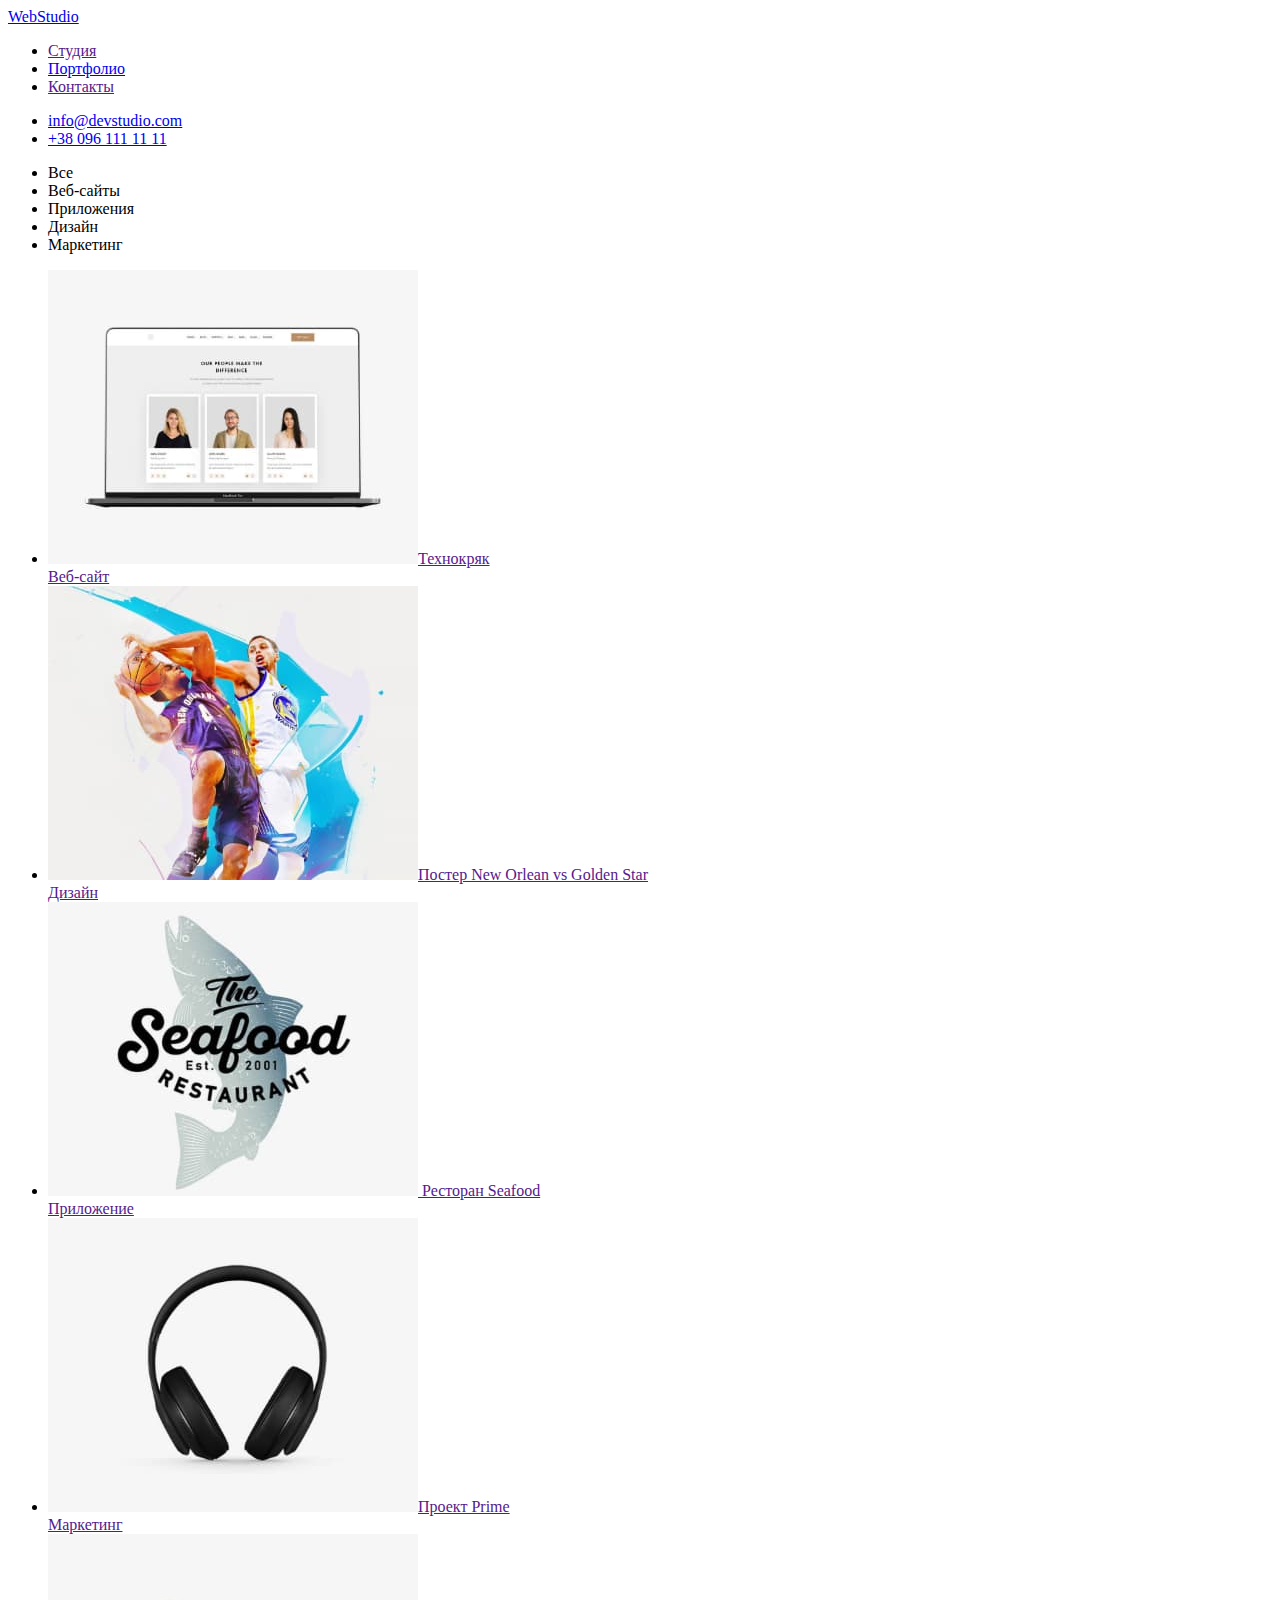
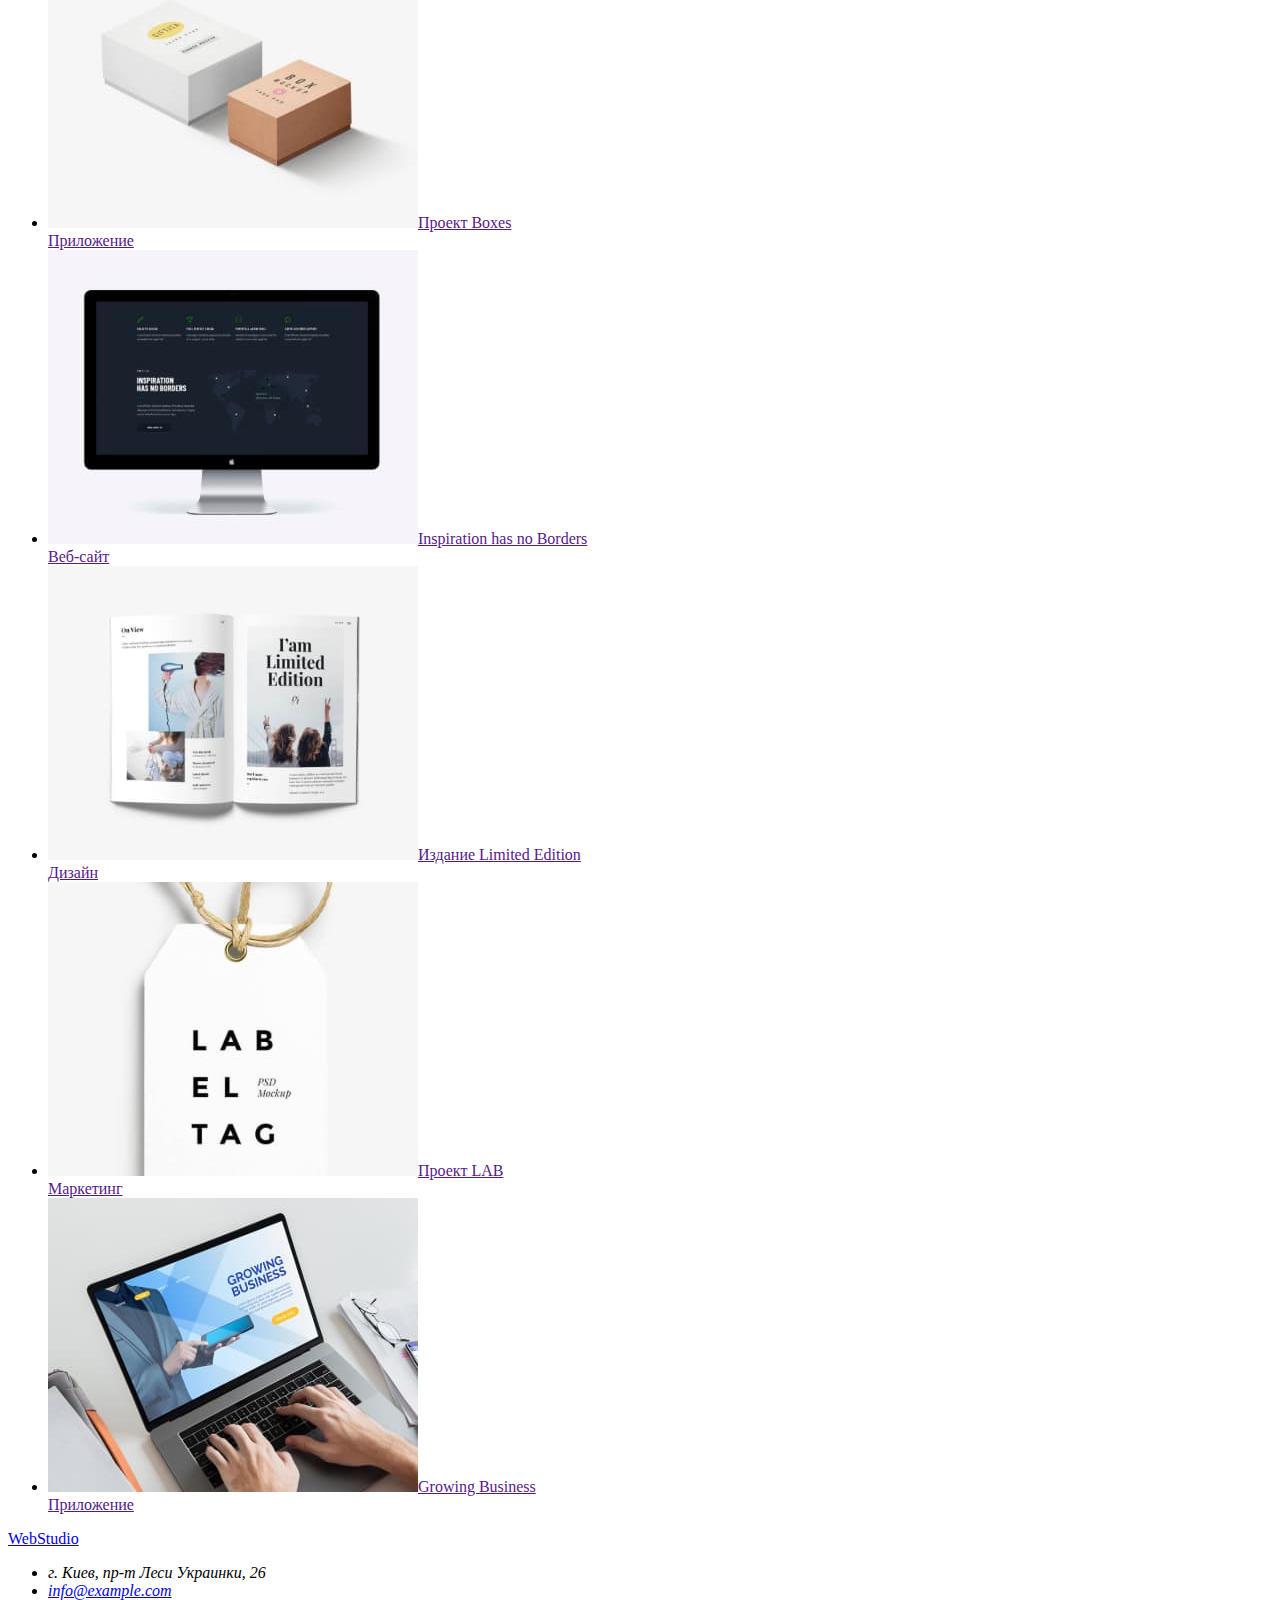
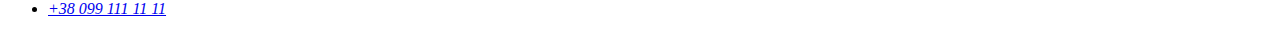
==== portfolio.html @ e85bc140 "Portfolio added" ====
<!DOCTYPE html>
<html lang="ru">
  <head>
    <meta charset="UTF-8" />
    <meta http-equiv="X-UA-Compatible" content="IE=edge" />
    <meta name="viewport" content="width=device-width, initial-scale=1.0" />
    <title>Portfolio</title>
  </head>
  <body>
    <!--Шапка сайта-->
    <header>
      <nav>
        <a href="index.html">WebStudio</a>
        <ul>
          <li><a href="">Студия</a></li>
          <li><a href="../goit-markup-hw-02/portfolio.html">Портфолио</a></li>
          <li><a href="">Контакты</a></li>
        </ul>
      </nav>
      <ul>
        <li><a href="mailto:info@devstudio.com">info@devstudio.com</a></li>
        <li><a href="tel:+380961111111">+38 096 111 11 11</a></li>
      </ul>
    </header>

    <main>
      <!-- Примеры работ -->
      <section>
        <ul>
          <li>Все</li>
          <li>Веб-сайты</li>
          <li>Приложения</li>
          <li>Дизайн</li>
          <li>Маркетинг</li>
        </ul>

        <ul>
          <li>
            <a href=""
              ><img
                src="./images/portfolio/technocrack.jpg"
                alt="ноутбук"
              />Технокряк <br />Веб-сайт</a
            >
          </li>
          <li>
            <a href=""
              ><img
                src="./images/portfolio/orlean.jpg"
                alt="игроки в баскетбол"
              />Постер New Orlean vs Golden Star<br />Дизайн
            </a>
          </li>
          <li>
            <a href=""
              ><img src="./images/portfolio/seafood.jpg" alt="рыба" /> Ресторан
              Seafood <br />Приложение</a
            >
          </li>
          <li>
            <a href=""
              ><img src="./images/portfolio/prime.jpg" alt="наушники" />Проект
              Prime <br />Маркетинг</a
            >
          </li>
          <li>
            <a href=""
              ><img src="./images/portfolio/box.jpg" alt="коробки" />Проект
              Boxes <br />Приложение</a
            >
          </li>
          <li>
            <a href=""
              ><img
                src="./images/portfolio/inspiration.jpg"
                alt="монитор"
              />Inspiration has no Borders <br />Веб-сайт</a
            >
          </li>
          <li>
            <a href=""
              ><img src="./images/portfolio/limited.jpg" alt="книга" />Издание
              Limited Edition <br />Дизайн</a
            >
          </li>
          <li>
            <a href=""
              ><img src="./images/portfolio/lab.jpg" alt="этикетка" />Проект LAB
              <br />Маркетинг</a
            >
          </li>
          <li>
            <a href=""
              ><img
                src="./images/portfolio/business.jpg"
                alt="ноутбук бизнесмена"
              />Growing Business <br />Приложение</a
            >
          </li>
        </ul>
      </section>
    </main>
    <!--Подвал-->
    <footer>
      <a href="index.html">WebStudio</a>
      <address>
        <ul>
          <li>г. Киев, пр-т Леси Украинки, 26</li>
          <li><a href="mailto:info@example.com">info@example.com</a></li>
          <li><a href="tel:+380991111111">+38 099 111 11 11</a></li>
        </ul>
      </address>
    </footer>
  </body>
</html>
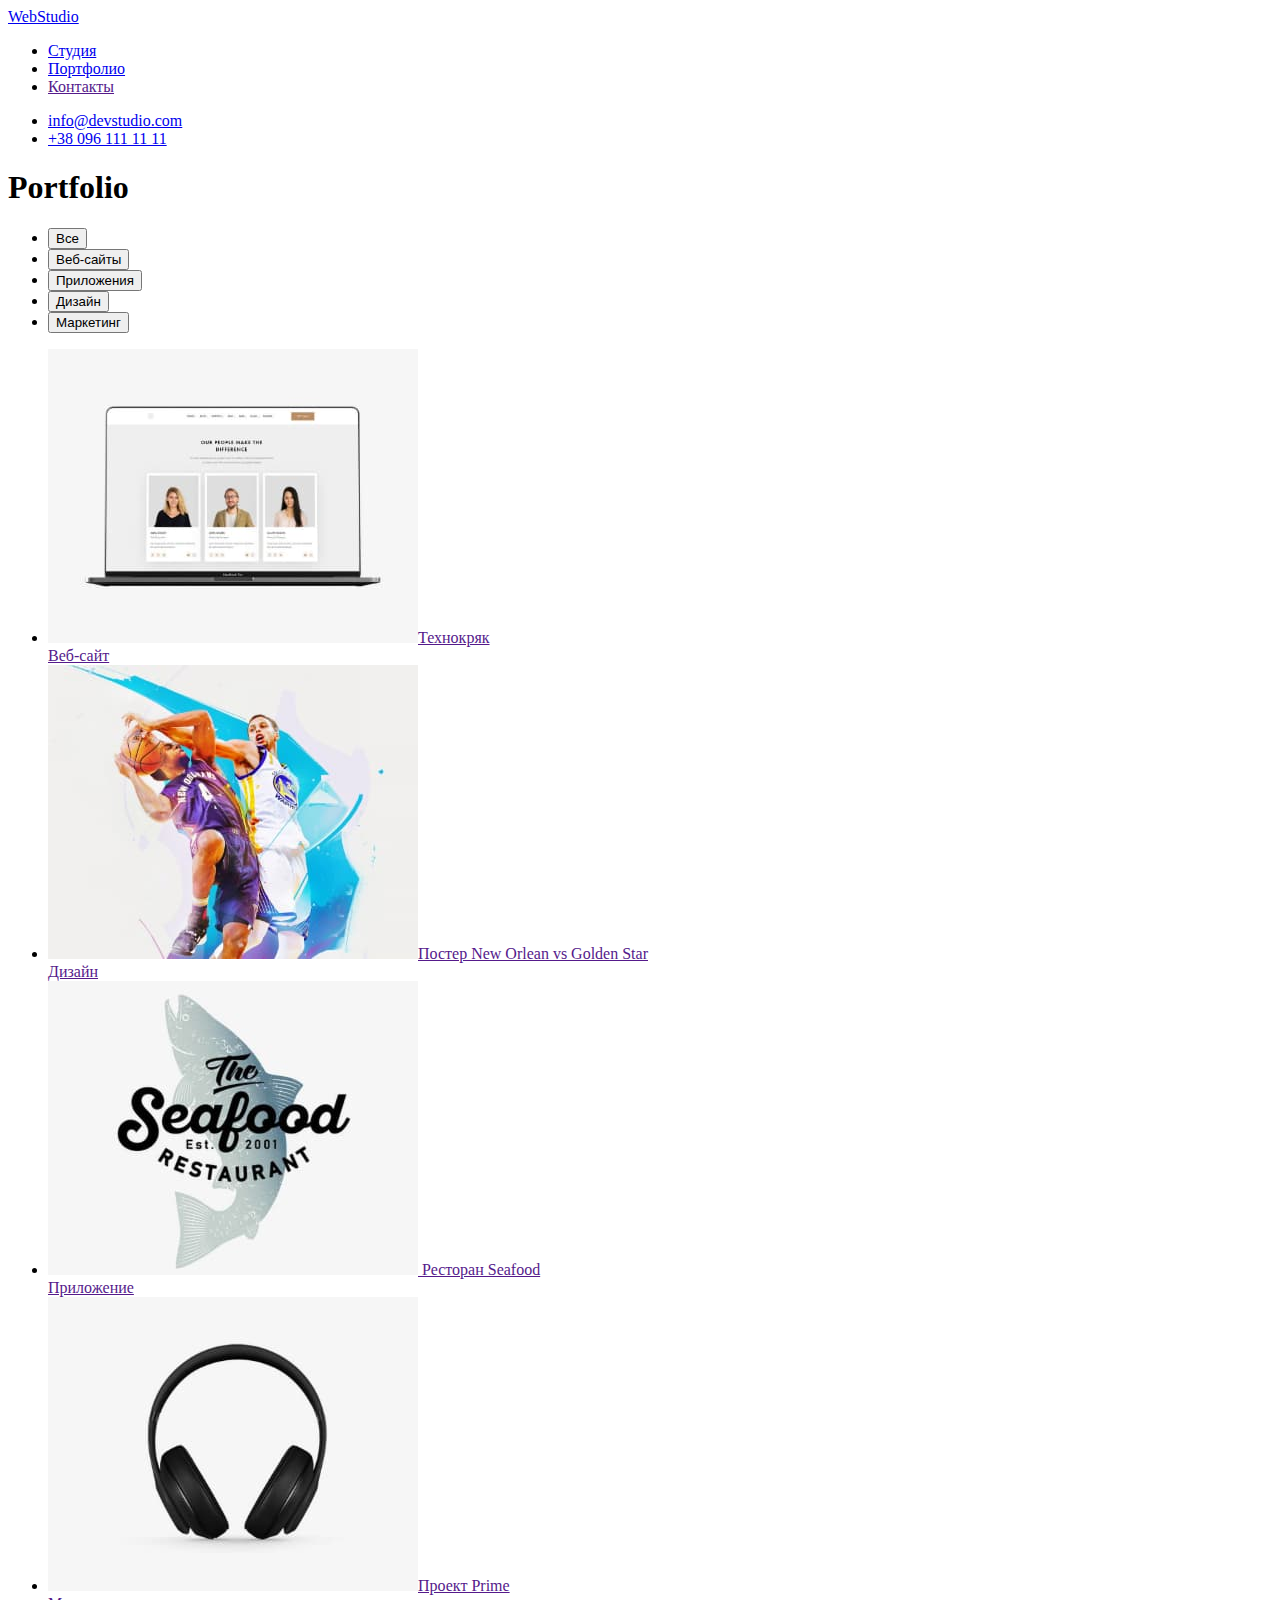
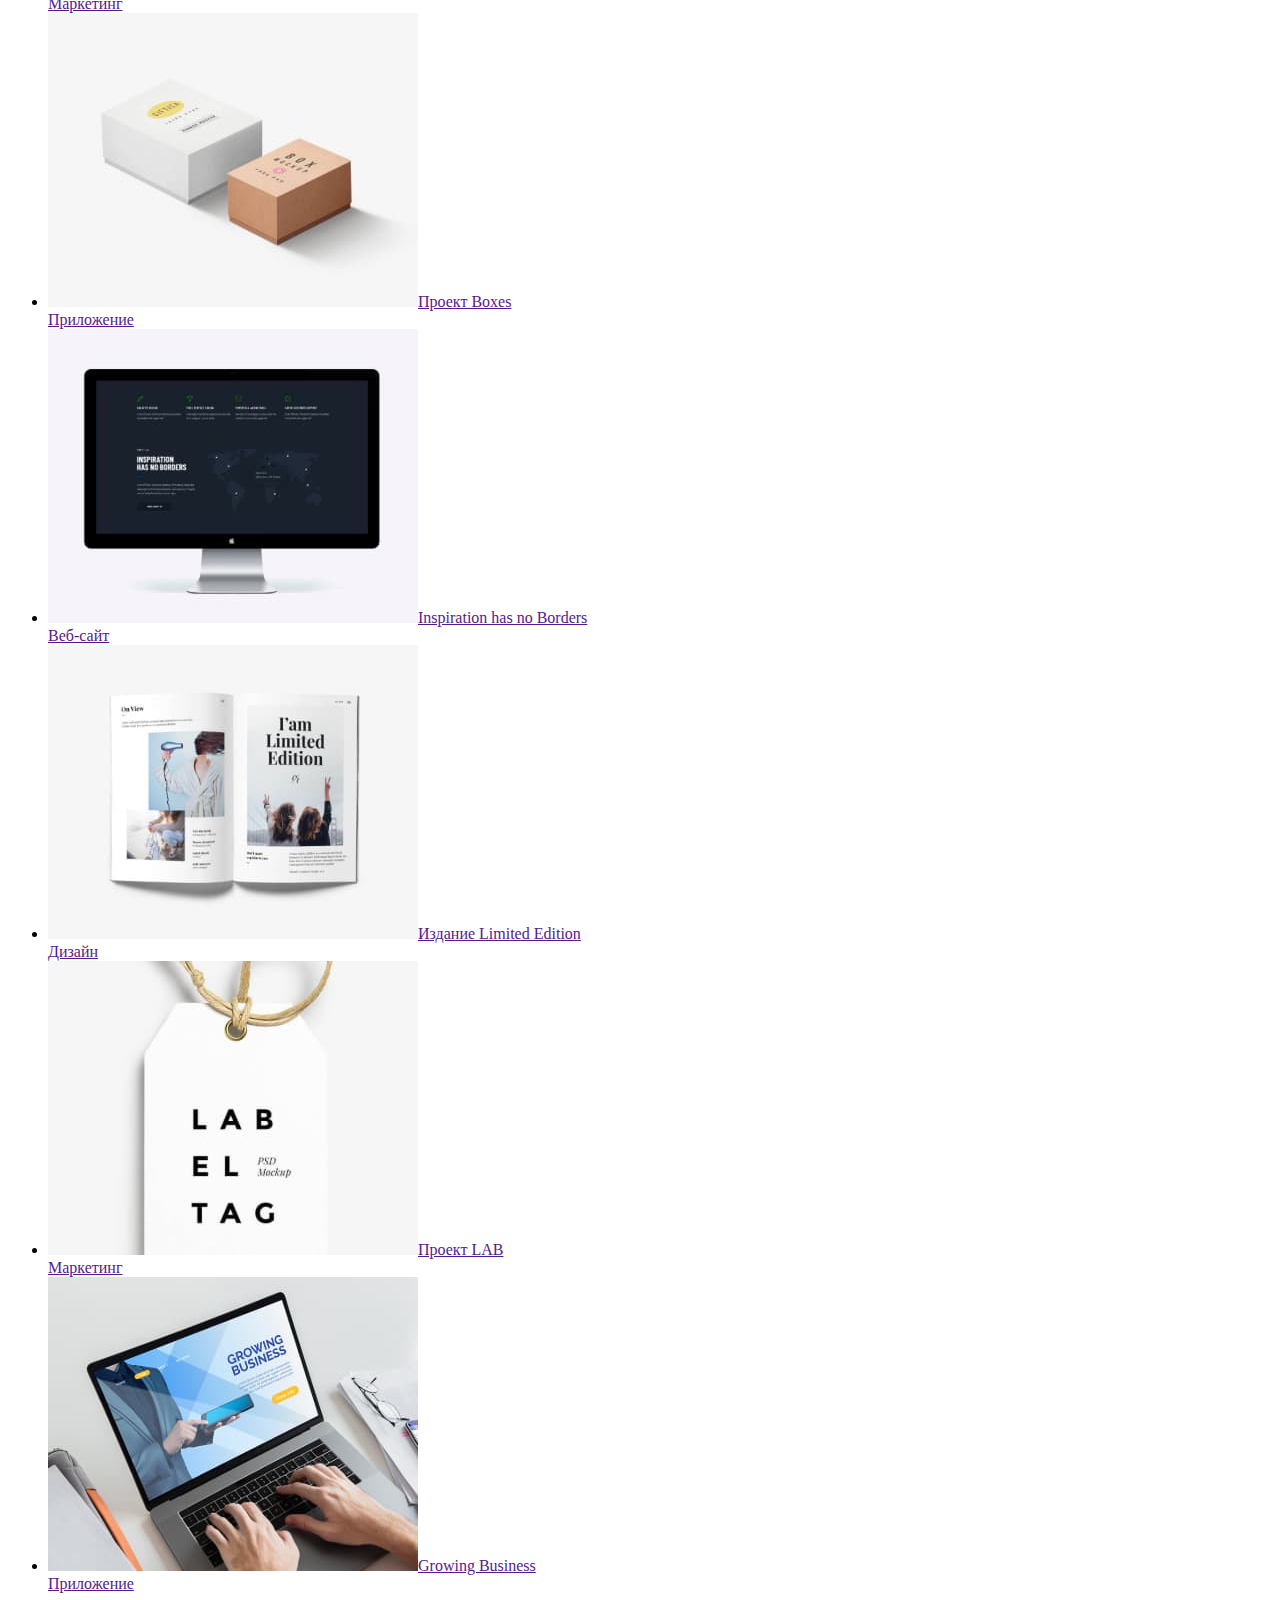
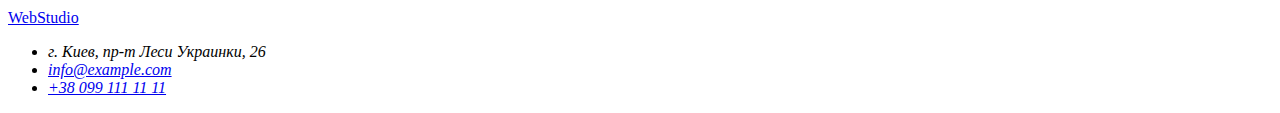
==== commit e568a4db: "small corrections" ====
--- a/portfolio.html
+++ b/portfolio.html
@@ -12,8 +12,8 @@
       <nav>
         <a href="index.html">WebStudio</a>
         <ul>
-          <li><a href="">Студия</a></li>
-          <li><a href="../goit-markup-hw-02/portfolio.html">Портфолио</a></li>
+          <li><a href="index.html">Студия</a></li>
+          <li><a href="portfolio.html">Портфолио</a></li>
           <li><a href="">Контакты</a></li>
         </ul>
       </nav>
@@ -25,13 +25,15 @@
 
     <main>
       <!-- Примеры работ -->
+
       <section>
+        <h1>Portfolio</h1>
         <ul>
-          <li>Все</li>
-          <li>Веб-сайты</li>
-          <li>Приложения</li>
-          <li>Дизайн</li>
-          <li>Маркетинг</li>
+          <li><button type="button">Все</button></li>
+          <li><button type="button">Веб-сайты</button></li>
+          <li><button type="button">Приложения</button></li>
+          <li><button type="button">Дизайн</button></li>
+          <li><button type="button">Маркетинг</button></li>
         </ul>
 
         <ul>
@@ -40,6 +42,7 @@
               ><img
                 src="./images/portfolio/technocrack.jpg"
                 alt="ноутбук"
+                width="370"
               />Технокряк <br />Веб-сайт</a
             >
           </li>
@@ -48,25 +51,36 @@
               ><img
                 src="./images/portfolio/orlean.jpg"
                 alt="игроки в баскетбол"
+                width="370"
               />Постер New Orlean vs Golden Star<br />Дизайн
             </a>
           </li>
           <li>
             <a href=""
-              ><img src="./images/portfolio/seafood.jpg" alt="рыба" /> Ресторан
-              Seafood <br />Приложение</a
+              ><img
+                src="./images/portfolio/seafood.jpg"
+                alt="рыба"
+                width="370"
+              />
+              Ресторан Seafood <br />Приложение</a
             >
           </li>
           <li>
             <a href=""
-              ><img src="./images/portfolio/prime.jpg" alt="наушники" />Проект
-              Prime <br />Маркетинг</a
+              ><img
+                src="./images/portfolio/prime.jpg"
+                alt="наушники"
+                width="370"
+              />Проект Prime <br />Маркетинг</a
             >
           </li>
           <li>
             <a href=""
-              ><img src="./images/portfolio/box.jpg" alt="коробки" />Проект
-              Boxes <br />Приложение</a
+              ><img
+                src="./images/portfolio/box.jpg"
+                alt="коробки"
+                width="370"
+              />Проект Boxes <br />Приложение</a
             >
           </li>
           <li>
@@ -74,19 +88,26 @@
               ><img
                 src="./images/portfolio/inspiration.jpg"
                 alt="монитор"
+                width="370"
               />Inspiration has no Borders <br />Веб-сайт</a
             >
           </li>
           <li>
             <a href=""
-              ><img src="./images/portfolio/limited.jpg" alt="книга" />Издание
-              Limited Edition <br />Дизайн</a
+              ><img
+                src="./images/portfolio/limited.jpg"
+                alt="книга"
+                width="370"
+              />Издание Limited Edition <br />Дизайн</a
             >
           </li>
           <li>
             <a href=""
-              ><img src="./images/portfolio/lab.jpg" alt="этикетка" />Проект LAB
-              <br />Маркетинг</a
+              ><img
+                src="./images/portfolio/lab.jpg"
+                alt="этикетка"
+                width="370"
+              />Проект LAB <br />Маркетинг</a
             >
           </li>
           <li>
@@ -94,6 +115,7 @@
               ><img
                 src="./images/portfolio/business.jpg"
                 alt="ноутбук бизнесмена"
+                width="370"
               />Growing Business <br />Приложение</a
             >
           </li>
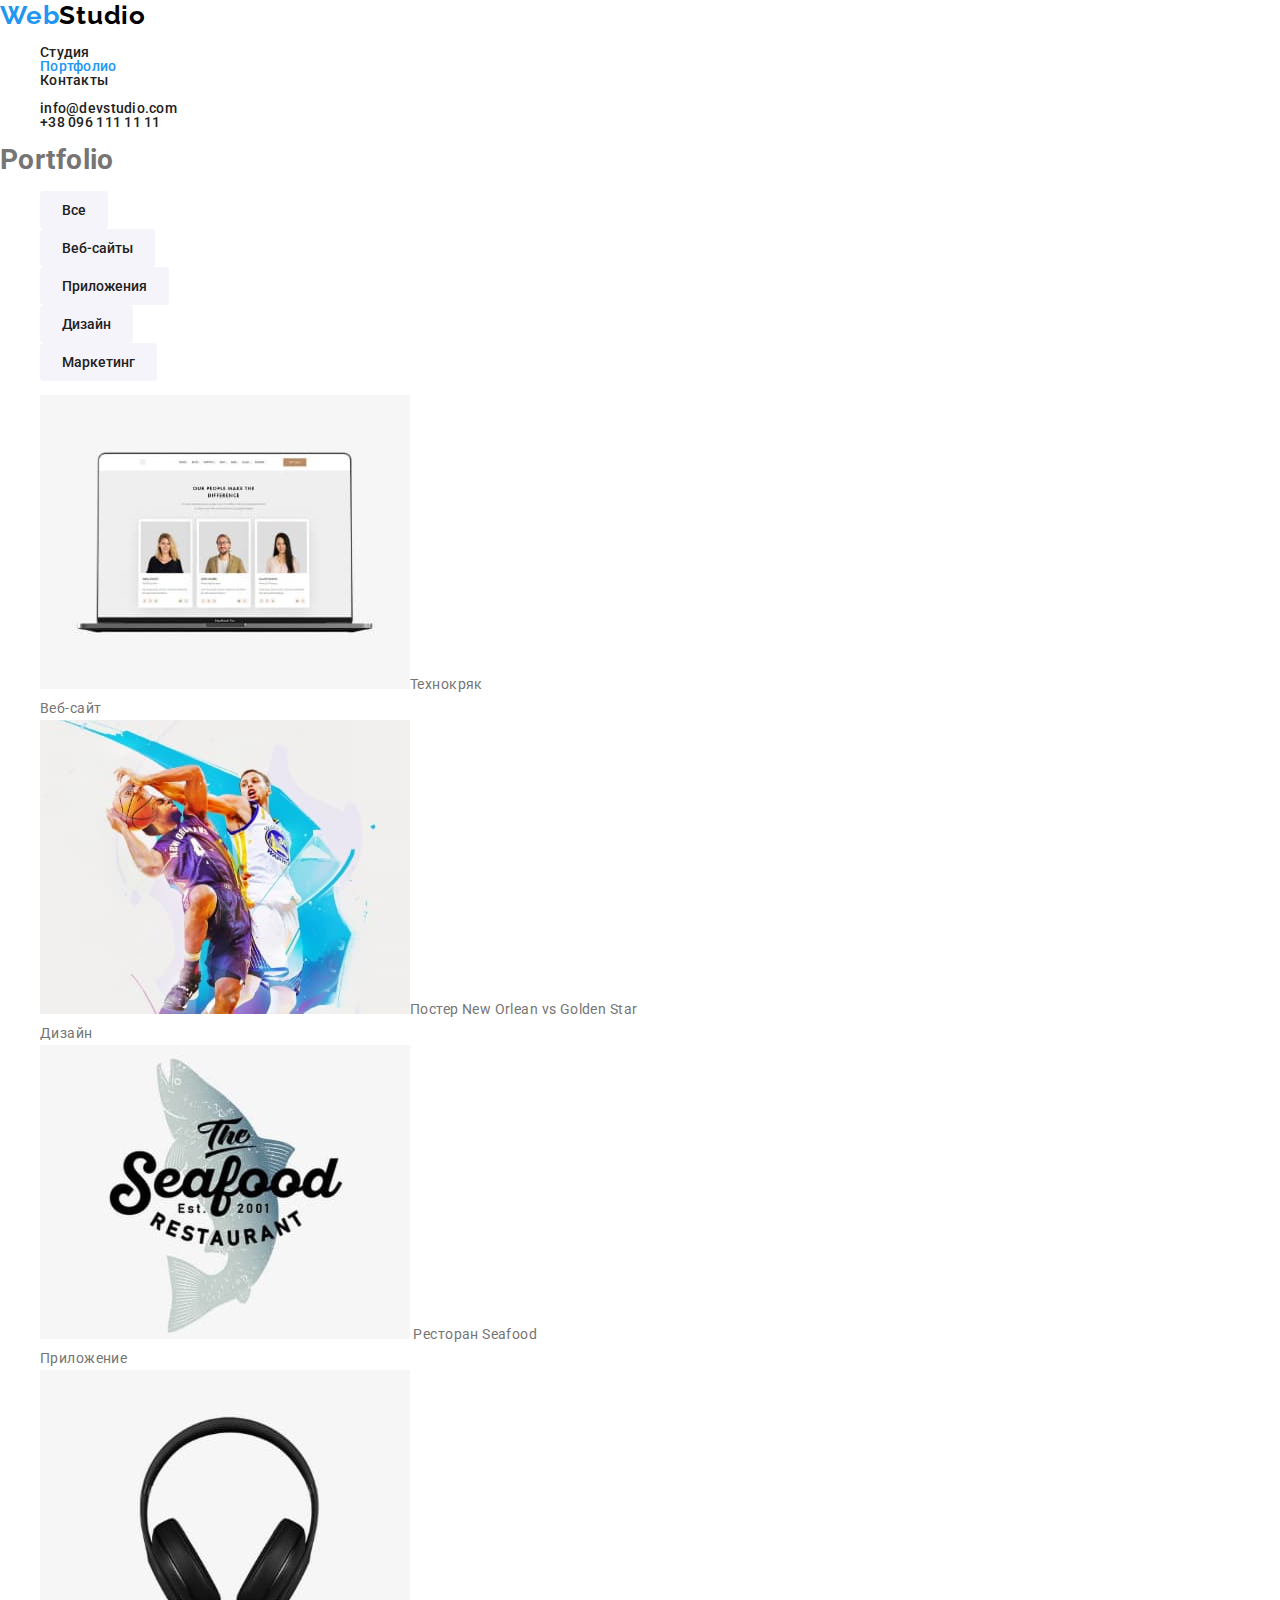
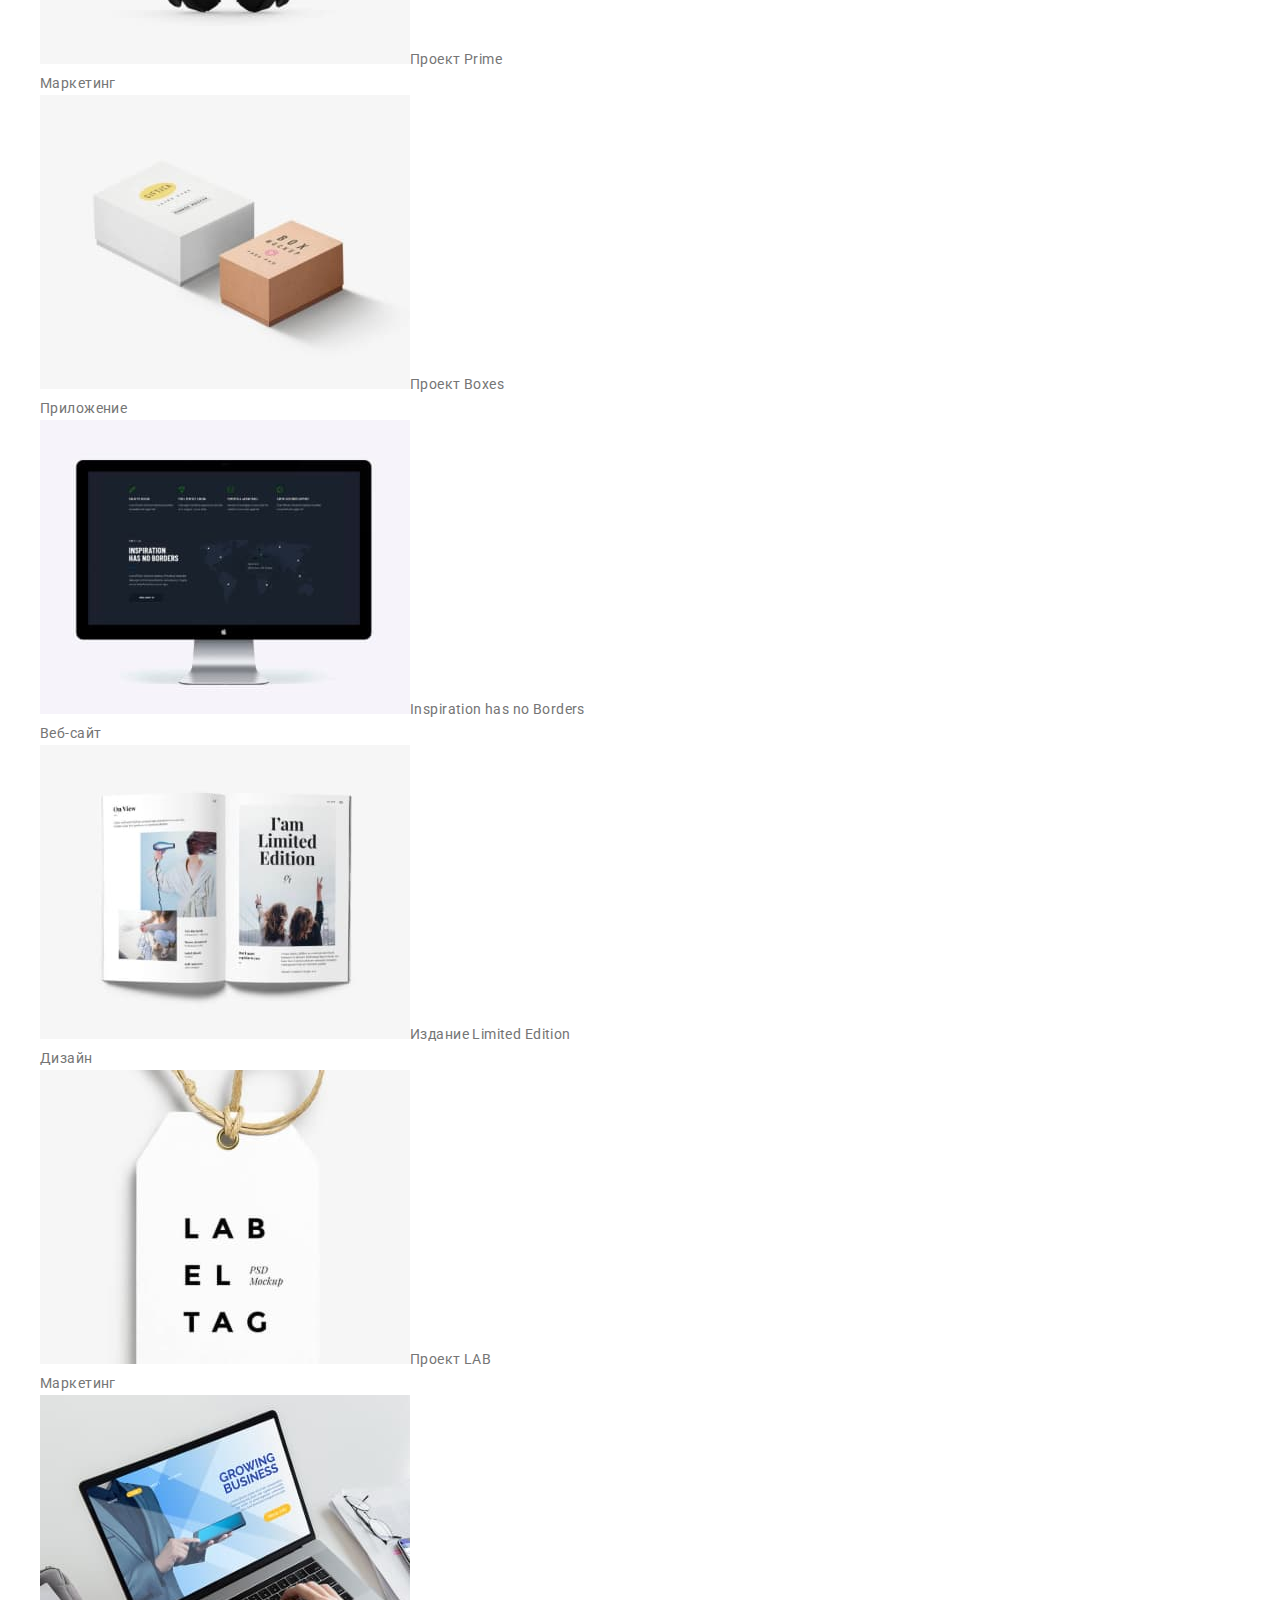
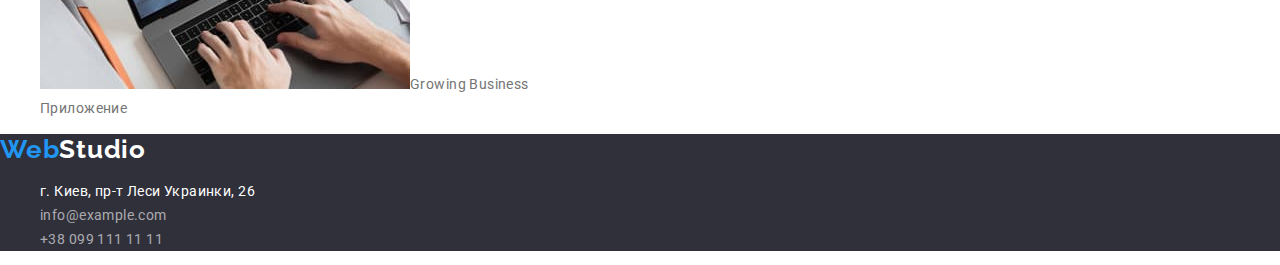
==== commit ab6a0f7b: "Portfolio and CSS added" ====
--- a/portfolio.html
+++ b/portfolio.html
@@ -5,40 +5,58 @@
     <meta http-equiv="X-UA-Compatible" content="IE=edge" />
     <meta name="viewport" content="width=device-width, initial-scale=1.0" />
     <title>Portfolio</title>
+
+    <link rel="preconnect" href="https://fonts.gstatic.com" />
+    <link
+      href="https://fonts.googleapis.com/css2?family=Raleway:wght@700&family=Roboto:wght@400;500;700;900&display=swap"
+      rel="stylesheet"
+    />
+
+    <link
+      rel="stylesheet"
+      href="https://cdnjs.cloudflare.com/ajax/libs/modern-normalize/1.0.0/modern-normalize.min.css"
+    />
+
+    <link rel="stylesheet" href="css/styles.css" />
   </head>
   <body>
     <!--Шапка сайта-->
-    <header>
-      <nav>
-        <a href="index.html">WebStudio</a>
-        <ul>
-          <li><a href="index.html">Студия</a></li>
-          <li><a href="portfolio.html">Портфолио</a></li>
-          <li><a href="">Контакты</a></li>
+    <header class="header">
+      <nav class="header-text">
+        <a class="link logo" href="index.html"
+          >Web<span class="studio logo">Studio</span></a
+        >
+        <ul class="list header-text">
+          <li><a class="link" href="index.html">Студия</a></li>
+          <li><a class="link current" href="portfolio.html">Портфолио</a></li>
+          <li><a class="link" href="">Контакты</a></li>
         </ul>
       </nav>
-      <ul>
-        <li><a href="mailto:info@devstudio.com">info@devstudio.com</a></li>
-        <li><a href="tel:+380961111111">+38 096 111 11 11</a></li>
+      <ul class="list header-text">
+        <li>
+          <a class="link" href="mailto:info@devstudio.com"
+            >info@devstudio.com</a
+          >
+        </li>
+        <li><a class="link" href="tel:+380961111111">+38 096 111 11 11</a></li>
       </ul>
     </header>
-
     <main>
       <!-- Примеры работ -->
-
       <section>
         <h1>Portfolio</h1>
-        <ul>
-          <li><button type="button">Все</button></li>
-          <li><button type="button">Веб-сайты</button></li>
-          <li><button type="button">Приложения</button></li>
-          <li><button type="button">Дизайн</button></li>
-          <li><button type="button">Маркетинг</button></li>
+        <!--Фильтры портфолио-->
+        <ul class="list">
+          <li><button class="btn" type="button">Все</button></li>
+          <li><button class="btn" type="button">Веб-сайты</button></li>
+          <li><button class="btn" type="button">Приложения</button></li>
+          <li><button class="btn" type="button">Дизайн</button></li>
+          <li><button class="btn" type="button">Маркетинг</button></li>
         </ul>
-
-        <ul>
+        <!--Работы-->
+        <ul class="list">
           <li>
-            <a href=""
+            <a class="link" href=""
               ><img
                 src="./images/portfolio/technocrack.jpg"
                 alt="ноутбук"
@@ -47,7 +65,7 @@
             >
           </li>
           <li>
-            <a href=""
+            <a class="link" href=""
               ><img
                 src="./images/portfolio/orlean.jpg"
                 alt="игроки в баскетбол"
@@ -56,7 +74,7 @@
             </a>
           </li>
           <li>
-            <a href=""
+            <a class="link" href=""
               ><img
                 src="./images/portfolio/seafood.jpg"
                 alt="рыба"
@@ -66,7 +84,7 @@
             >
           </li>
           <li>
-            <a href=""
+            <a class="link" href=""
               ><img
                 src="./images/portfolio/prime.jpg"
                 alt="наушники"
@@ -75,7 +93,7 @@
             >
           </li>
           <li>
-            <a href=""
+            <a class="link" href=""
               ><img
                 src="./images/portfolio/box.jpg"
                 alt="коробки"
@@ -84,7 +102,7 @@
             >
           </li>
           <li>
-            <a href=""
+            <a class="link" href=""
               ><img
                 src="./images/portfolio/inspiration.jpg"
                 alt="монитор"
@@ -93,7 +111,7 @@
             >
           </li>
           <li>
-            <a href=""
+            <a class="link" href=""
               ><img
                 src="./images/portfolio/limited.jpg"
                 alt="книга"
@@ -102,7 +120,7 @@
             >
           </li>
           <li>
-            <a href=""
+            <a class="link" href=""
               ><img
                 src="./images/portfolio/lab.jpg"
                 alt="этикетка"
@@ -111,7 +129,7 @@
             >
           </li>
           <li>
-            <a href=""
+            <a class="link" href=""
               ><img
                 src="./images/portfolio/business.jpg"
                 alt="ноутбук бизнесмена"
@@ -123,13 +141,19 @@
       </section>
     </main>
     <!--Подвал-->
-    <footer>
-      <a href="index.html">WebStudio</a>
-      <address>
-        <ul>
-          <li>г. Киев, пр-т Леси Украинки, 26</li>
-          <li><a href="mailto:info@example.com">info@example.com</a></li>
-          <li><a href="tel:+380991111111">+38 099 111 11 11</a></li>
+    <footer class="footer">
+      <a class="link logo" href="index.html"
+        >Web<span class="studio-white">Studio</span></a
+      >
+      <address class="address">
+        <ul class="list">
+          <li class="address-white">г. Киев, пр-т Леси Украинки, 26</li>
+          <li>
+            <a class="link" href="mailto:info@example.com">info@example.com</a>
+          </li>
+          <li>
+            <a class="link" href="tel:+380991111111">+38 099 111 11 11</a>
+          </li>
         </ul>
       </address>
     </footer>
--- a/css/styles.css
+++ b/css/styles.css
@@ -0,0 +1,160 @@
+:root {
+  --main-text-cl: #757575;
+  --title-cl: #212121;
+  --accent-cl: #2196f3;
+  --alt-text-cl: #ffffff;
+
+  --dark-bg: #2f303a;
+  --second-bg: #e5e5e5;
+  --btn-bg: #f5f4fa;
+
+  --main-font: "Roboto", sans-serif;
+  --title-font: "Raleway", sans-serif;
+}
+body {
+  font-family: var(--main-font);
+  font-size: 14px;
+  line-height: 24px;
+  letter-spacing: 0.03em;
+  color: var(--main-text-cl);
+}
+.link {
+  color: inherit;
+  text-decoration: none;
+}
+.link:hover,
+.link.focus {
+  color: var(--accent-cl);
+}
+.current {
+  color: var(--accent-cl);
+}
+.list {
+  list-style: none;
+}
+.address {
+  font-style: inherit;
+}
+
+.btn {
+  cursor: pointer;
+  color: var(--title-cl);
+  background-color: var(--btn-bg);
+  border-width: 0px;
+  border-radius: 4px;
+  line-height: 26px;
+  padding: 6px 22px 6px 22px;
+  font-weight: 500;
+}
+.btn:hover,
+.btn:focus {
+  color: var(--alt-text-cl);
+  background-color: var(--accent-cl);
+}
+
+/* Шапка сайта*/
+.header {
+  background: #ffffff;
+}
+.header-text {
+  font-weight: 500;
+  line-height: 14px;
+  letter-spacing: 0.02em;
+  color: var(--title-cl);
+}
+
+.logo {
+  font-family: Raleway;
+  font-style: normal;
+  font-weight: 700;
+  font-size: 26px;
+  line-height: 31px;
+  letter-spacing: 0.03em;
+  color: #2196f3;
+}
+
+.studio {
+  color: black;
+}
+
+.studio-white {
+  color: var(--alt-text-cl);
+}
+/*Секция-герой*/
+.hero {
+  background: var(--dark-bg);
+  text-transform: uppercase;
+  color: var(--alt-text-cl);
+}
+.big {
+  font-size: 44px;
+  line-height: 60px;
+}
+
+/*Кнопку в постоянный ховер*/
+.service {
+  color: var(--alt-text-cl);
+  background-color: var(--accent-cl);
+  display: block;
+  margin-left: auto;
+  margin-right: auto;
+}
+
+/*Скрытый заголовок*/
+.vanish {
+  display: none;
+}
+/*Преимущества-заголовки*/
+
+.advantages {
+  text-transform: uppercase;
+  color: var(--title-cl);
+  font-size: 14px;
+}
+
+/*Что делаем и команда*/
+.title2 {
+  font-weight: 700;
+  font-size: 36px;
+  line-height: 42px;
+  text-align: center;
+  letter-spacing: 0.03em;
+  color: var(--title-cl);
+}
+
+.activities {
+  float: left;
+}
+.team {
+  background-color: var(--btn-bg);
+}
+.team-names {
+  font-weight: 500;
+  font-size: 16px;
+  line-height: 19px;
+  text-align: center;
+  letter-spacing: 0.03em;
+  color: var(--title-cl);
+}
+.team-position {
+  font-size: 16px;
+  line-height: 19px;
+  text-align: center;
+  letter-spacing: 0.03em;
+}
+
+.team-photo {
+  display: block;
+  margin-left: auto;
+  margin-right: auto;
+}
+
+/*Футер*/
+.footer {
+  background: var(--dark-bg);
+  color: rgba(255, 255, 255, 0.6);
+}
+
+.address-white {
+  color: var(--alt-text-cl);
+}
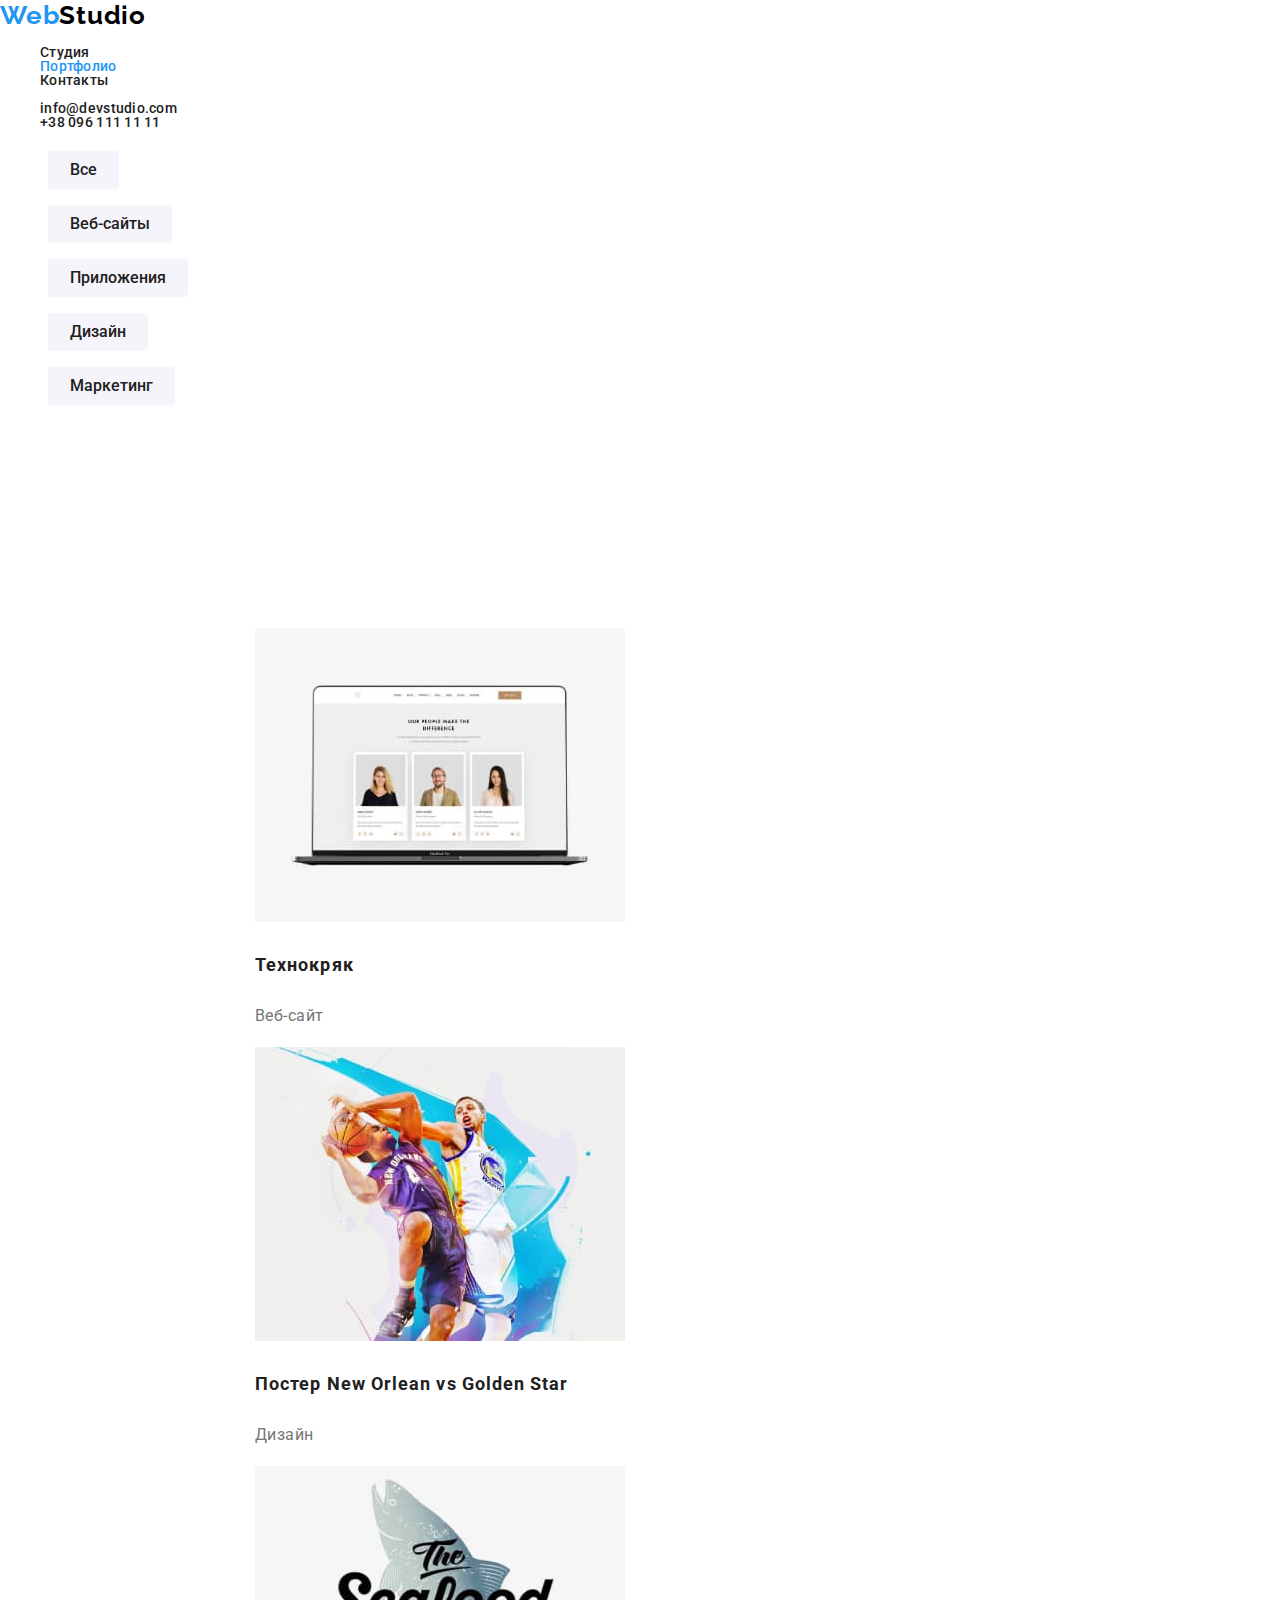
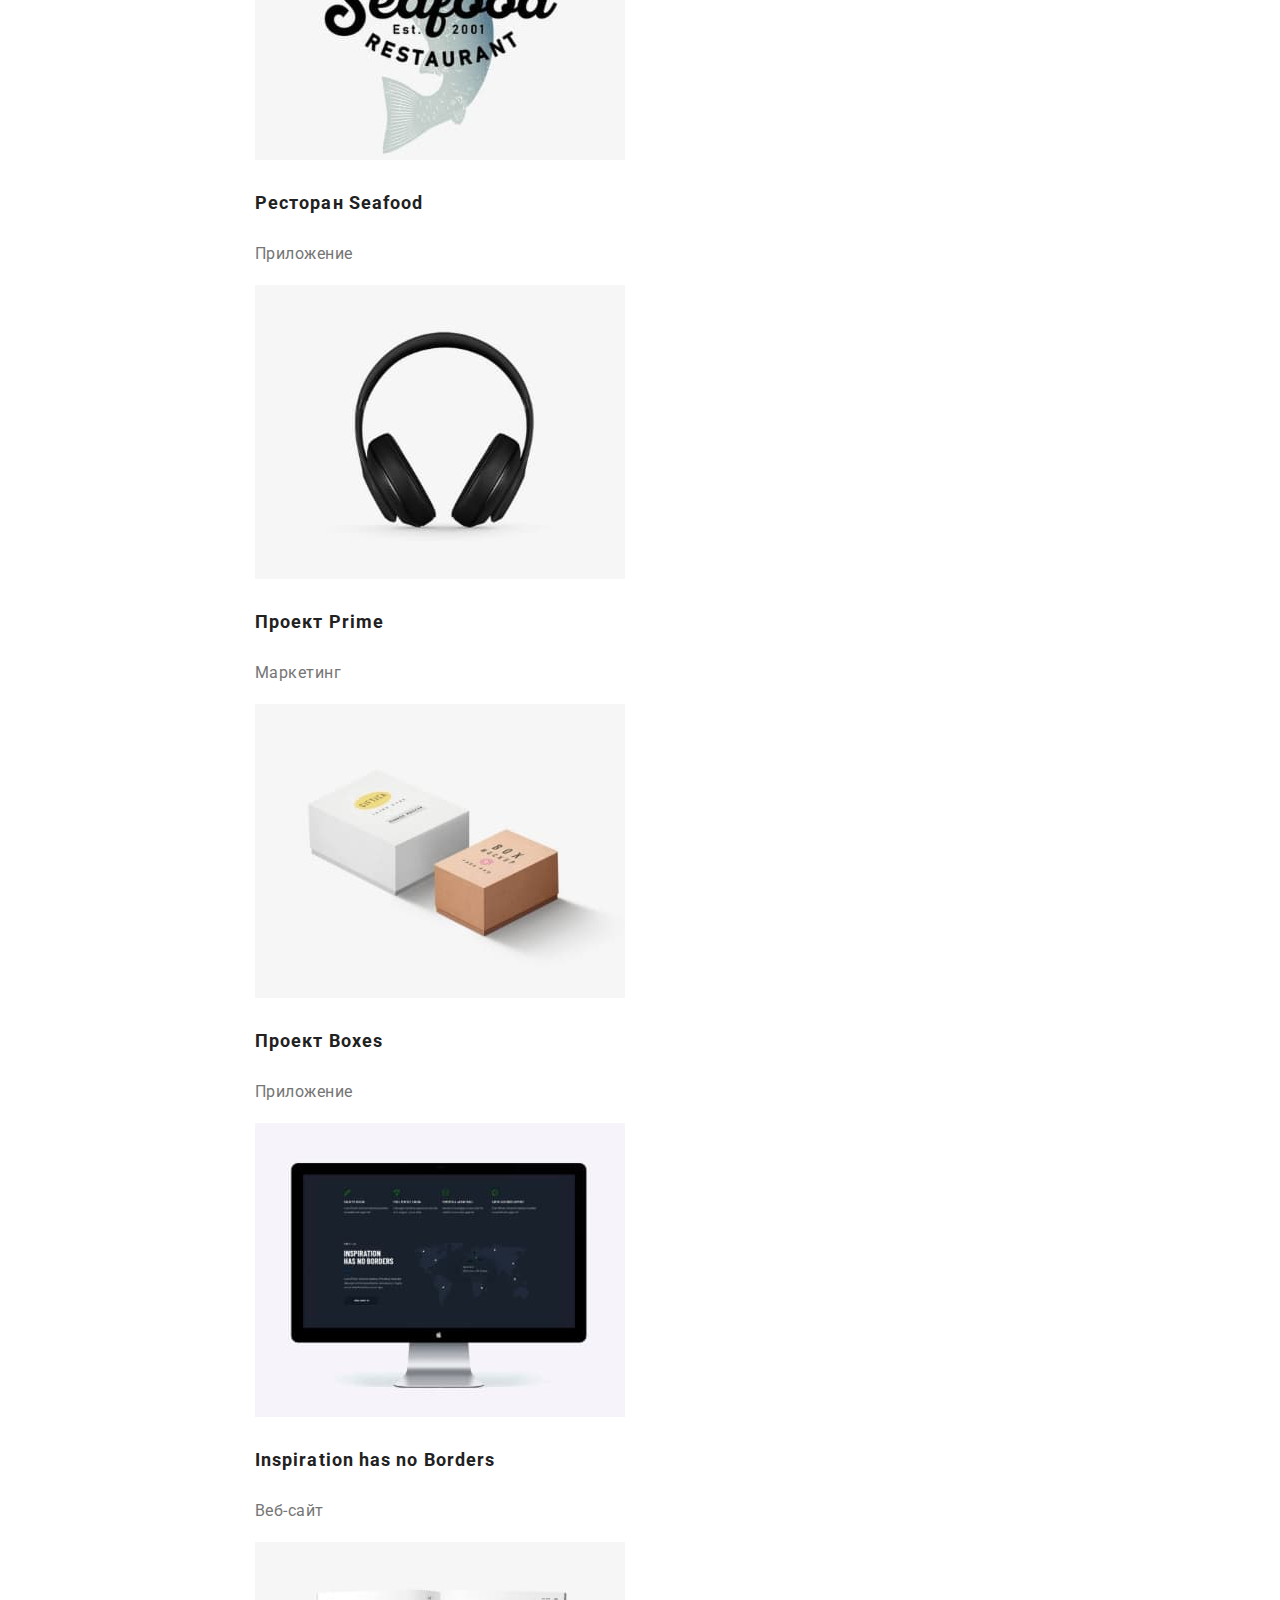
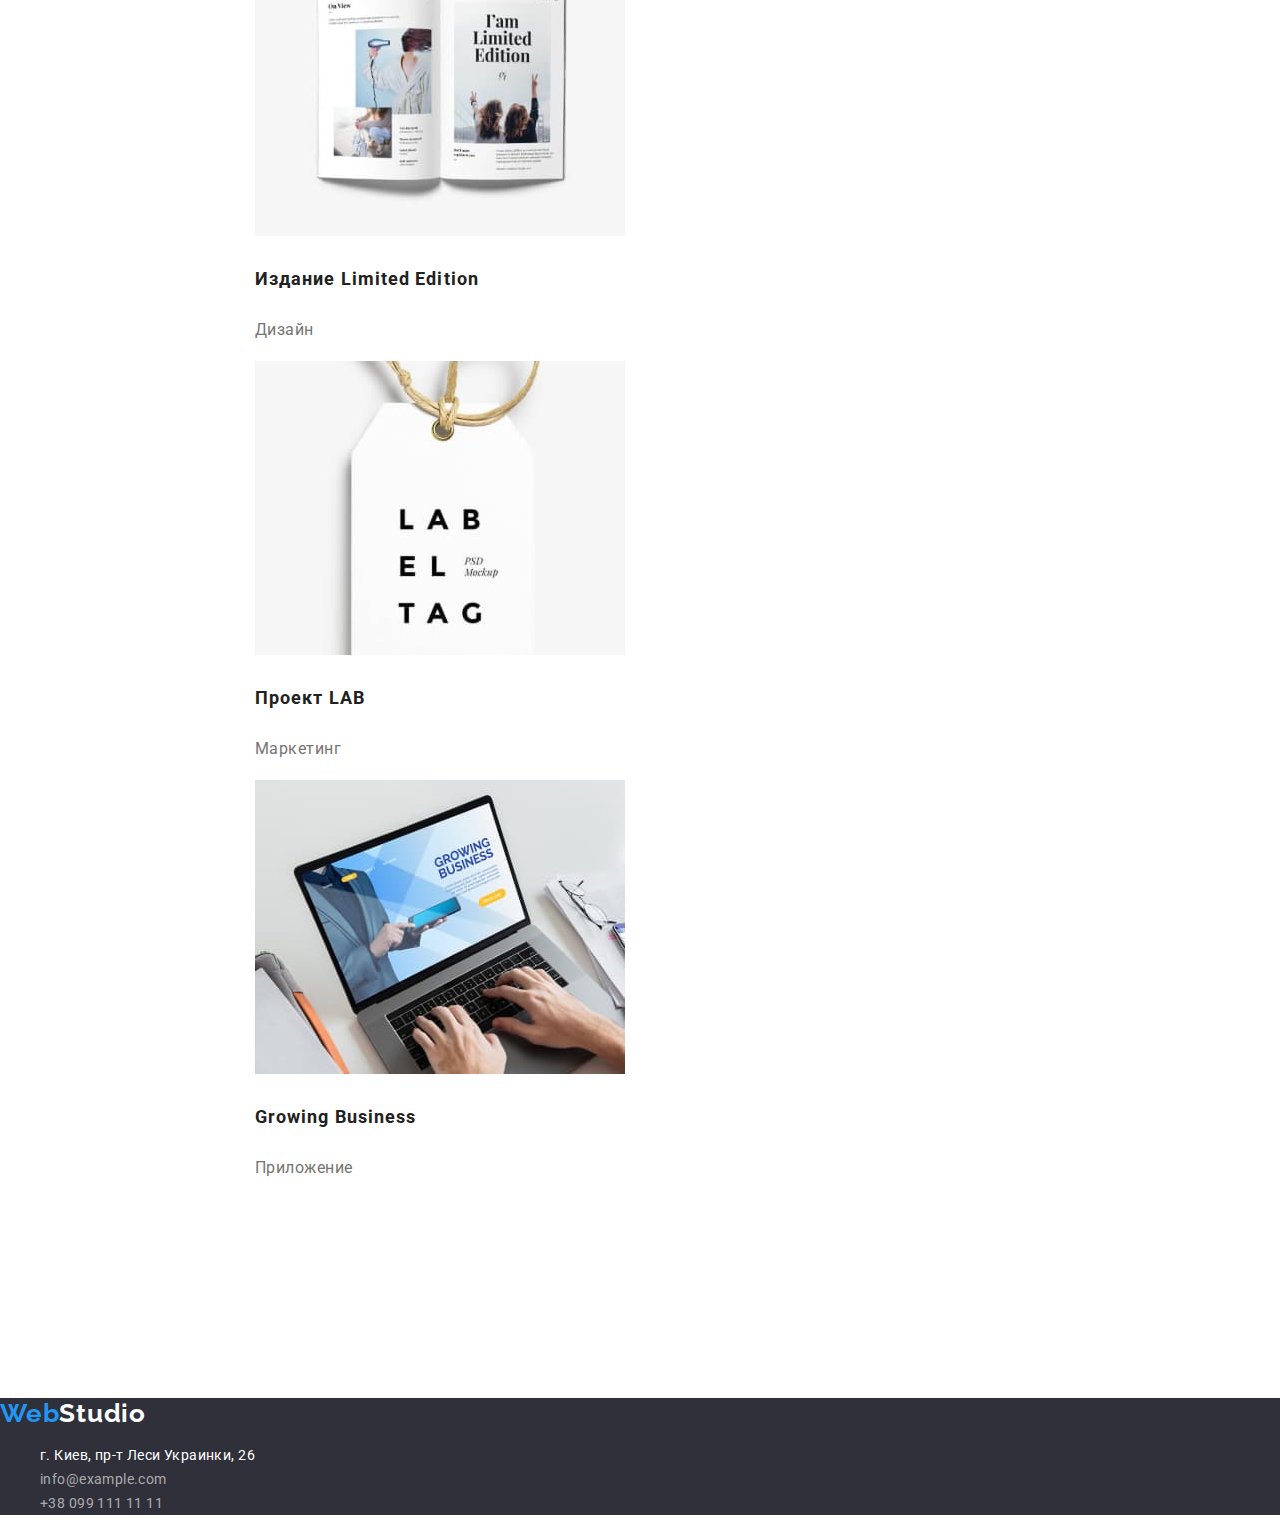
==== commit eafc0c34: "More style" ====
--- a/portfolio.html
+++ b/portfolio.html
@@ -44,7 +44,7 @@
     <main>
       <!-- Примеры работ -->
       <section>
-        <h1>Portfolio</h1>
+        <h1 class="vanish">Portfolio</h1>
         <!--Фильтры портфолио-->
         <ul class="list">
           <li><button class="btn" type="button">Все</button></li>
@@ -54,88 +54,72 @@
           <li><button class="btn" type="button">Маркетинг</button></li>
         </ul>
         <!--Работы-->
-        <ul class="list">
+        <ul class="list projects">
           <li>
-            <a class="link" href=""
-              ><img
-                src="./images/portfolio/technocrack.jpg"
-                alt="ноутбук"
-                width="370"
-              />Технокряк <br />Веб-сайт</a
-            >
+            <img
+              src="./images/portfolio/technocrack.jpg"
+              alt="ноутбук"
+              width="370"
+            />
+            <h3 class="project-name">Технокряк</h3>
+            <p class="project-type">Веб-сайт</p>
           </li>
           <li>
-            <a class="link" href=""
-              ><img
-                src="./images/portfolio/orlean.jpg"
-                alt="игроки в баскетбол"
-                width="370"
-              />Постер New Orlean vs Golden Star<br />Дизайн
-            </a>
+            <img
+              src="./images/portfolio/orlean.jpg"
+              alt="игроки в баскетбол"
+              width="370"
+            />
+            <h3 class="project-name">Постер New Orlean vs Golden Star</h3>
+
+            <p class="project-type">Дизайн</p>
           </li>
           <li>
-            <a class="link" href=""
-              ><img
-                src="./images/portfolio/seafood.jpg"
-                alt="рыба"
-                width="370"
-              />
-              Ресторан Seafood <br />Приложение</a
-            >
+            <img src="./images/portfolio/seafood.jpg" alt="рыба" width="370" />
+            <h3 class="project-name">Ресторан Seafood</h3>
+            <p class="project-type">Приложение</p>
           </li>
           <li>
-            <a class="link" href=""
-              ><img
-                src="./images/portfolio/prime.jpg"
-                alt="наушники"
-                width="370"
-              />Проект Prime <br />Маркетинг</a
-            >
+            <img
+              src="./images/portfolio/prime.jpg"
+              alt="наушники"
+              width="370"
+            />
+            <h3 class="project-name">Проект Prime</h3>
+            <p class="project-type">Маркетинг</p>
           </li>
           <li>
-            <a class="link" href=""
-              ><img
-                src="./images/portfolio/box.jpg"
-                alt="коробки"
-                width="370"
-              />Проект Boxes <br />Приложение</a
-            >
+            <img src="./images/portfolio/box.jpg" alt="коробки" width="370" />
+            <h3 class="project-name">Проект Boxes</h3>
+            <p class="project-type">Приложение</p>
           </li>
           <li>
-            <a class="link" href=""
-              ><img
-                src="./images/portfolio/inspiration.jpg"
-                alt="монитор"
-                width="370"
-              />Inspiration has no Borders <br />Веб-сайт</a
-            >
+            <img
+              src="./images/portfolio/inspiration.jpg"
+              alt="монитор"
+              width="370"
+            />
+            <h3 class="project-name">Inspiration has no Borders</h3>
+            <p class="project-type">Веб-сайт</p>
           </li>
           <li>
-            <a class="link" href=""
-              ><img
-                src="./images/portfolio/limited.jpg"
-                alt="книга"
-                width="370"
-              />Издание Limited Edition <br />Дизайн</a
-            >
+            <img src="./images/portfolio/limited.jpg" alt="книга" width="370" />
+            <h3 class="project-name">Издание Limited Edition</h3>
+            <p class="project-type">Дизайн</p>
           </li>
           <li>
-            <a class="link" href=""
-              ><img
-                src="./images/portfolio/lab.jpg"
-                alt="этикетка"
-                width="370"
-              />Проект LAB <br />Маркетинг</a
-            >
+            <img src="./images/portfolio/lab.jpg" alt="этикетка" width="370" />
+            <h3 class="project-name">Проект LAB</h3>
+            <p class="project-type">Маркетинг</p>
           </li>
           <li>
-            <a class="link" href=""
-              ><img
-                src="./images/portfolio/business.jpg"
-                alt="ноутбук бизнесмена"
-                width="370"
-              />Growing Business <br />Приложение</a
-            >
+            <img
+              src="./images/portfolio/business.jpg"
+              alt="ноутбук бизнесмена"
+              width="370"
+            />
+            <h3 class="project-name">Growing Business</h3>
+            <p class="project-type">Приложение</p>
           </li>
         </ul>
       </section>
--- a/css/styles.css
+++ b/css/styles.css
@@ -42,9 +42,12 @@
   background-color: var(--btn-bg);
   border-width: 0px;
   border-radius: 4px;
+  font-size: 16px;
   line-height: 26px;
   padding: 6px 22px 6px 22px;
   font-weight: 500;
+
+  margin: 8px;
 }
 .btn:hover,
 .btn:focus {
@@ -89,6 +92,7 @@
 .big {
   font-size: 44px;
   line-height: 60px;
+  text-align: center;
 }
 
 /*Кнопку в постоянный ховер*/
@@ -123,7 +127,7 @@
 }
 
 .activities {
-  float: left;
+  margin: 30px;
 }
 .team {
   background-color: var(--btn-bg);
@@ -132,21 +136,21 @@
   font-weight: 500;
   font-size: 16px;
   line-height: 19px;
-  text-align: center;
+  text-align: left;
   letter-spacing: 0.03em;
   color: var(--title-cl);
+  margin: 10px 30px;
 }
 .team-position {
   font-size: 16px;
   line-height: 19px;
-  text-align: center;
+  text-align: left;
   letter-spacing: 0.03em;
+  margin: 10px 30px;
 }
 
 .team-photo {
-  display: block;
-  margin-left: auto;
-  margin-right: auto;
+  margin: 10px 30px;
 }
 
 /*Футер*/
@@ -158,3 +162,24 @@
 .address-white {
   color: var(--alt-text-cl);
 }
+
+/*Portfolio*/
+
+.project-name {
+  font-weight: 700;
+  font-size: 18px;
+  line-height: 36px;
+  letter-spacing: 0.06em;
+  color: var(--title-cl);
+  text-align: left;
+}
+
+.project-type {
+  font-size: 16px;
+  line-height: 30px;
+  letter-spacing: 0.03em;
+  text-align: left;
+}
+.projects {
+  margin: 215px;
+}
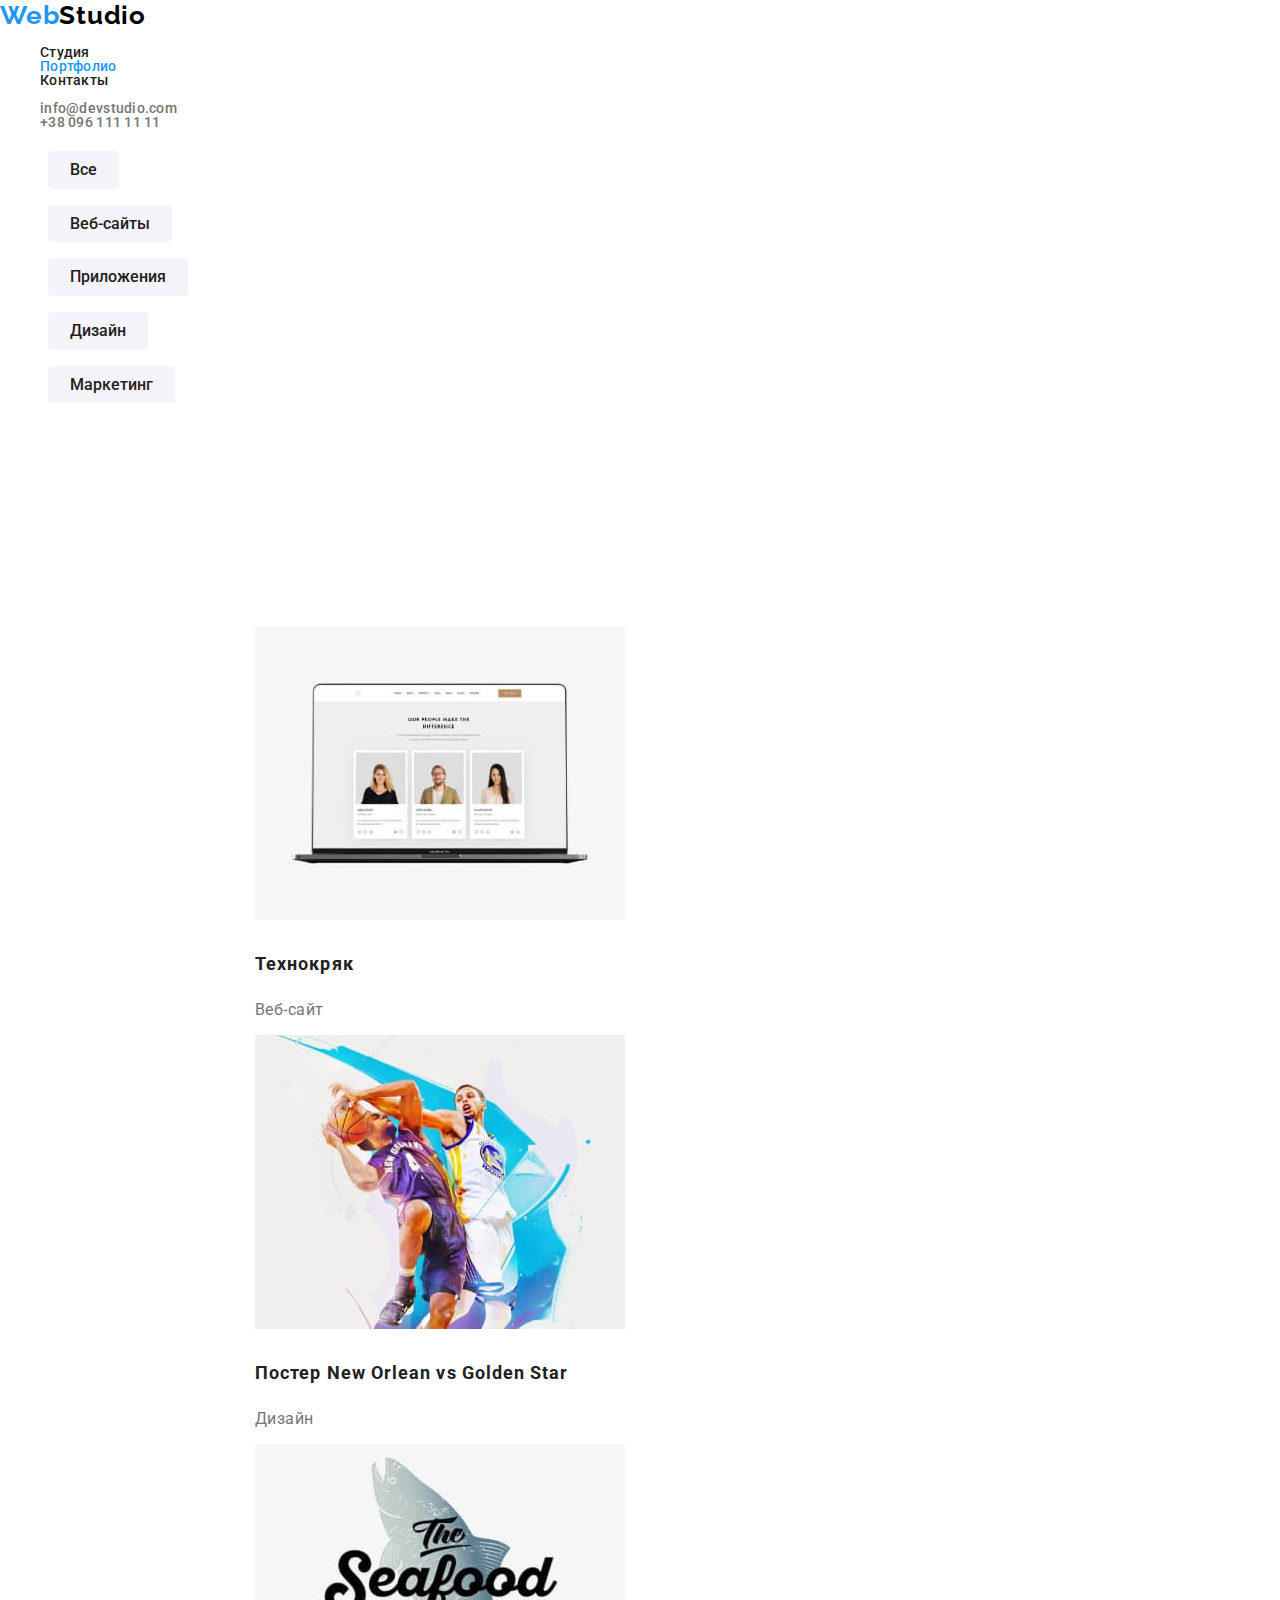
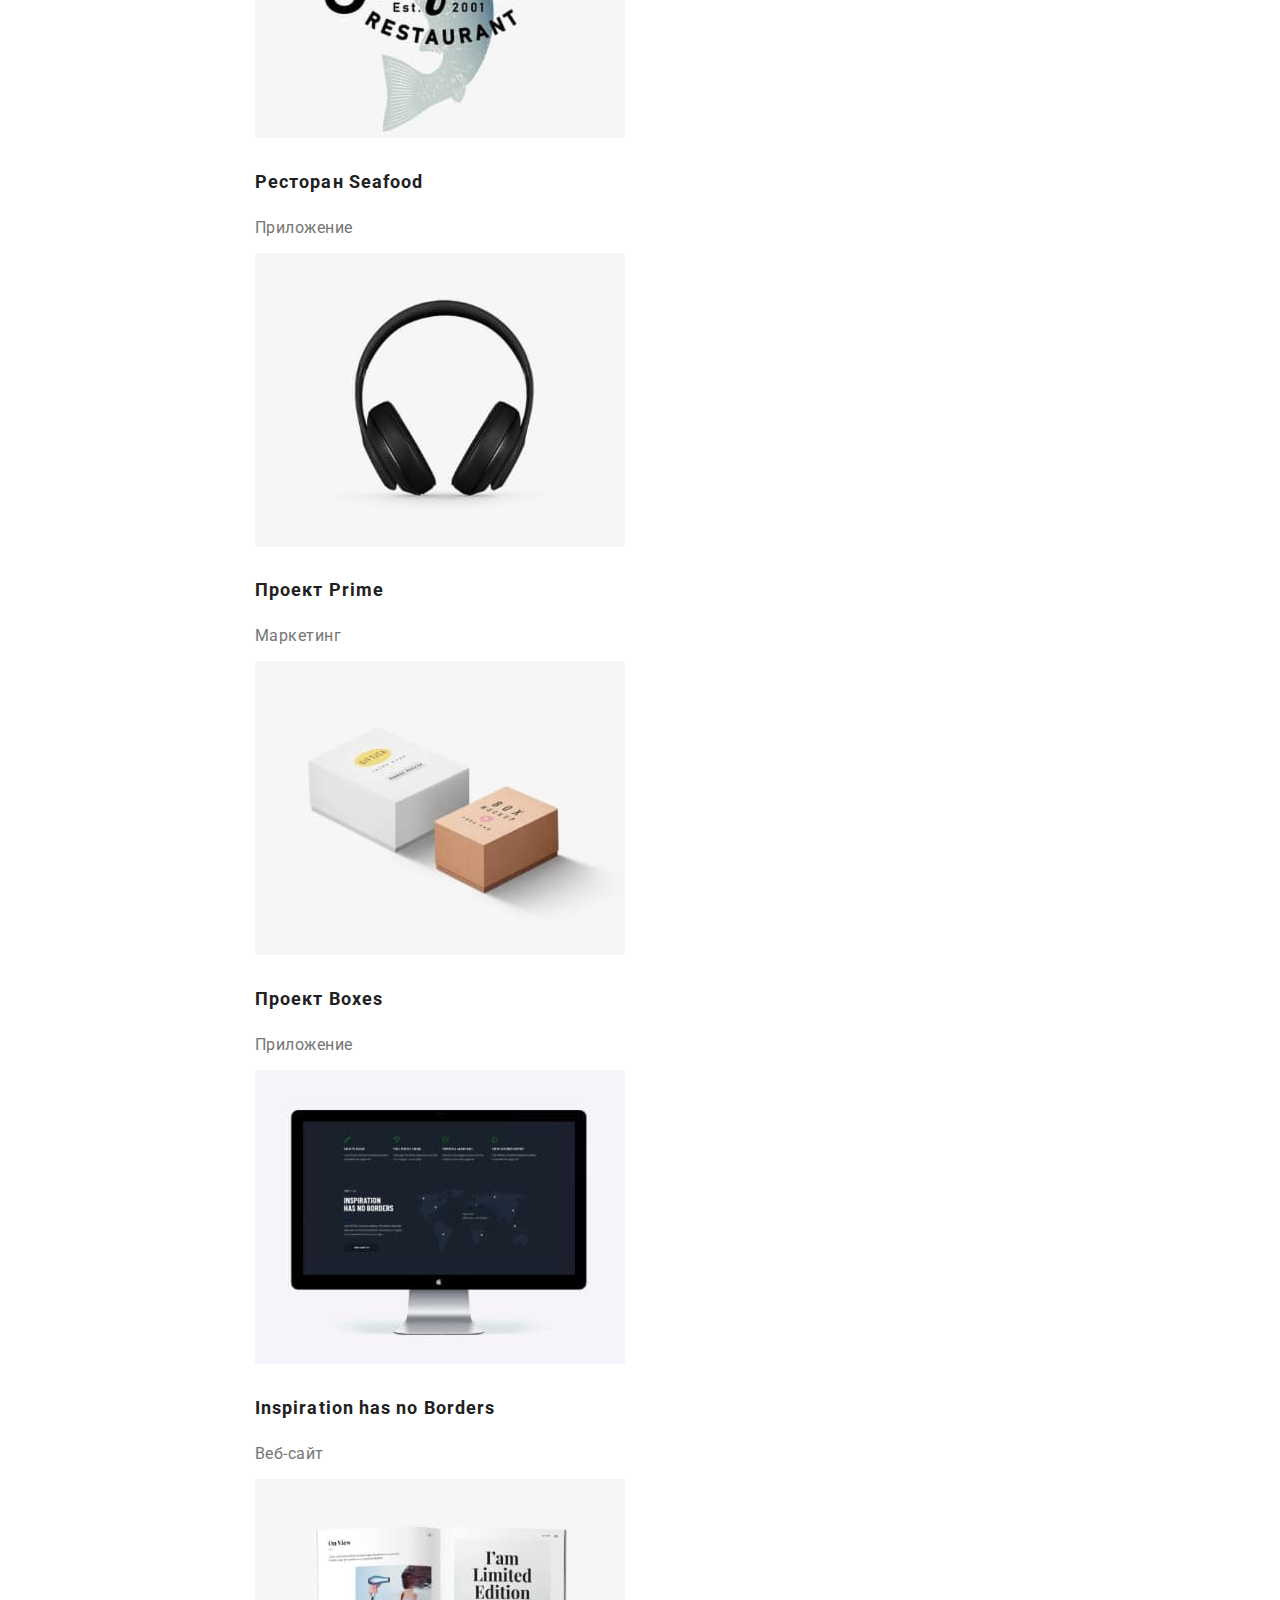
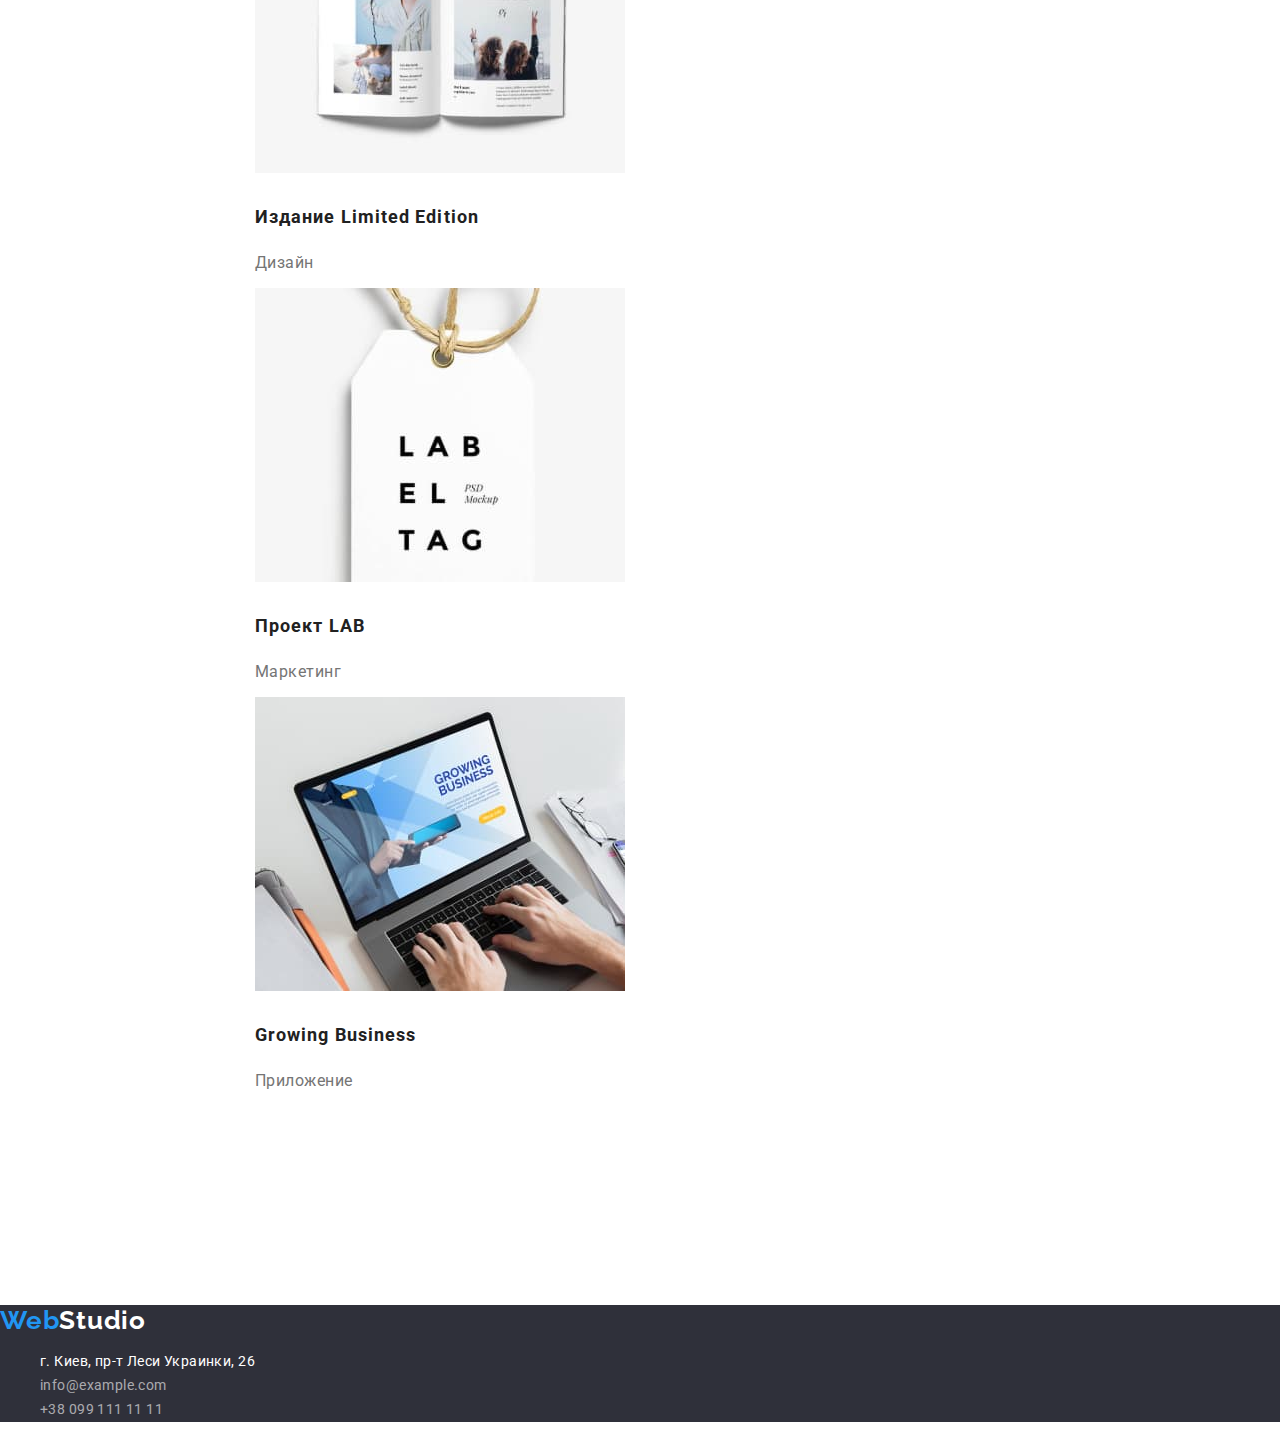
==== commit 796dd6f1: "contacts color cganged, hero spacing added" ====
--- a/portfolio.html
+++ b/portfolio.html
@@ -32,7 +32,7 @@
           <li><a class="link" href="">Контакты</a></li>
         </ul>
       </nav>
-      <ul class="list header-text">
+      <ul class="list header-text contact">
         <li>
           <a class="link" href="mailto:info@devstudio.com"
             >info@devstudio.com</a
--- a/css/styles.css
+++ b/css/styles.css
@@ -14,7 +14,7 @@
 body {
   font-family: var(--main-font);
   font-size: 14px;
-  line-height: 24px;
+  line-height: 1.7;
   letter-spacing: 0.03em;
   color: var(--main-text-cl);
 }
@@ -43,7 +43,7 @@
   border-width: 0px;
   border-radius: 4px;
   font-size: 16px;
-  line-height: 26px;
+  line-height: 1.6;
   padding: 6px 22px 6px 22px;
   font-weight: 500;
 
@@ -61,9 +61,13 @@
 }
 .header-text {
   font-weight: 500;
-  line-height: 14px;
+  line-height: 1;
   letter-spacing: 0.02em;
   color: var(--title-cl);
+}
+
+.contact {
+  color: inherit;
 }
 
 .logo {
@@ -71,7 +75,7 @@
   font-style: normal;
   font-weight: 700;
   font-size: 26px;
-  line-height: 31px;
+  line-height: 1.2;
   letter-spacing: 0.03em;
   color: #2196f3;
 }
@@ -91,8 +95,9 @@
 }
 .big {
   font-size: 44px;
-  line-height: 60px;
+  line-height: 1.4;
   text-align: center;
+  letter-spacing: 0.06em;
 }
 
 /*Кнопку в постоянный ховер*/
@@ -120,7 +125,7 @@
 .title2 {
   font-weight: 700;
   font-size: 36px;
-  line-height: 42px;
+  line-height: 1.17;
   text-align: center;
   letter-spacing: 0.03em;
   color: var(--title-cl);
@@ -135,7 +140,7 @@
 .team-names {
   font-weight: 500;
   font-size: 16px;
-  line-height: 19px;
+  line-height: 1.19;
   text-align: left;
   letter-spacing: 0.03em;
   color: var(--title-cl);
@@ -143,7 +148,7 @@
 }
 .team-position {
   font-size: 16px;
-  line-height: 19px;
+  line-height: 1.19;
   text-align: left;
   letter-spacing: 0.03em;
   margin: 10px 30px;
@@ -168,7 +173,7 @@
 .project-name {
   font-weight: 700;
   font-size: 18px;
-  line-height: 36px;
+  line-height: 2;
   letter-spacing: 0.06em;
   color: var(--title-cl);
   text-align: left;
@@ -176,10 +181,12 @@
 
 .project-type {
   font-size: 16px;
-  line-height: 30px;
+  line-height: 1.19;
   letter-spacing: 0.03em;
   text-align: left;
 }
 .projects {
   margin: 215px;
 }
+
+color: #ffffff99;
